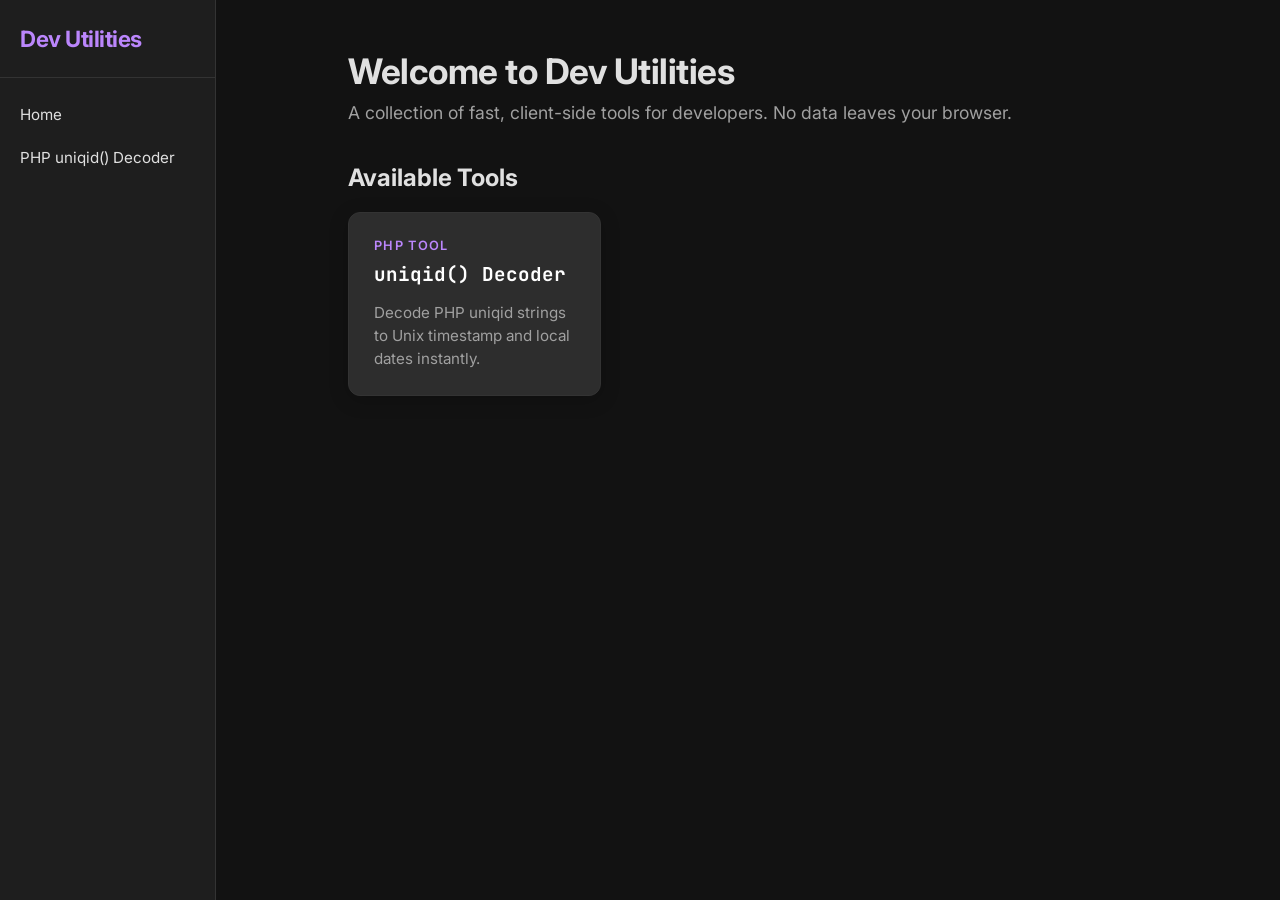
==== index.html @ 02f258e0 "first commit" ====
<!DOCTYPE html>
<html lang="en">

<head>
  <meta charset="UTF-8">
  <meta name="viewport" content="width=device-width, initial-scale=1.0">
  <title>Dev Utilities | Free Tools for Developers</title>
  <meta name="description"
    content="A collection of fast, client-side tools for developers. Convert, decode, and format data instantly.">
  <link rel="canonical" href="https://dev-utilities.top/">
  <meta property="og:type" content="website">
  <meta property="og:site_name" content="Dev Utilities">
  <meta property="og:title" content="Dev Utilities | Free Tools for Developers">
  <meta property="og:description" content="Fast, client-side developer tools to convert, decode, and format data instantly.">
  <meta property="og:url" content="https://dev-utilities.top/">
  <meta name="twitter:card" content="summary">
  <meta name="twitter:title" content="Dev Utilities | Free Tools for Developers">
  <meta name="twitter:description" content="Fast, client-side developer tools to convert, decode, and format data instantly.">
  <script type="application/ld+json">
    {
      "@context": "https://schema.org",
      "@type": "WebSite",
      "name": "Dev Utilities",
      "url": "https://dev-utilities.top/",
      "description": "A collection of fast, client-side tools for developers.",
      "potentialAction": {
        "@type": "SearchAction",
        "target": "https://dev-utilities.top/?q={search_term_string}",
        "query-input": "required name=search_term_string"
      }
    }
  </script>
  <link rel="stylesheet" href="css/style.css">
  <link href="https://fonts.googleapis.com/css2?family=Inter:wght@400;600;700&family=JetBrains+Mono&display=swap"
    rel="stylesheet">
</head>

<body>
  <div id="sidebar-container"></div>
  <div class="main-container">
    <main>
      <h1>Welcome to Dev Utilities</h1>
      <p class="subtitle">A collection of fast, client-side tools for developers. No data leaves your browser.</p>

      <h2 style="margin-bottom: 20px; margin-top: 40px;">Available Tools</h2>
      <div class="results-grid" style="grid-template-columns: repeat(auto-fill, minmax(250px, 1fr));">
        <a href="/uniqid-decoder/" style="text-decoration: none; color: inherit; display: block;">
          <div class="tool-container"
            style="margin-bottom: 0; padding: 25px; transition: transform 0.2s, border-color 0.2s; cursor: pointer; border: 1px solid var(--border);"
            onmouseover="this.style.borderColor='var(--accent)';" onmouseout="this.style.borderColor='var(--border)';">
            <div class="result-label" style="color: var(--accent);">PHP Tool</div>
            <div class="result-value" style="font-size: 1.2rem; margin-top: 5px;">uniqid() Decoder</div>
            <p style="font-size: 0.95rem; color: var(--text-muted); margin-top: 15px; line-height: 1.5;">Decode PHP
              uniqid
              strings to Unix timestamp and local dates instantly.</p>
          </div>
        </a>
        <!-- Future tools will go here -->
      </div>
    </main>
  </div>
  <script src="js/layout.js"></script>
</body>

</html>
---- css/style.css ----
:root {
  --bg-color: #121212;
  --sidebar-bg: #1e1e1e;
  --text-main: #e0e0e0;
  --text-muted: #a0a0a0;
  --accent: #bb86fc;
  --card-bg: #2d2d2d;
  --border: #333;
}

* {
  box-sizing: border-box;
  margin: 0;
  padding: 0;
}

body {
  font-family: 'Inter', system-ui, -apple-system, sans-serif;
  background: var(--bg-color);
  color: var(--text-main);
  display: flex;
  min-height: 100vh;
}

/* Sidebar */
#sidebar-container {
  width: 260px;
  background: var(--sidebar-bg);
  border-right: 1px solid var(--border);
  display: flex;
  flex-direction: column;
}

.sidebar-header {
  padding: 25px 20px;
  font-size: 1.4rem;
  font-weight: 700;
  color: var(--accent);
  border-bottom: 1px solid var(--border);
  letter-spacing: -0.5px;
}

.sidebar-nav {
  display: flex;
  flex-direction: column;
  padding: 15px 0;
}

.sidebar-nav a {
  padding: 12px 20px;
  text-decoration: none;
  color: var(--text-main);
  transition: background 0.2s, color 0.2s;
  font-size: 0.95rem;
}

.sidebar-nav a:hover,
.sidebar-nav a.active {
  background: rgba(187, 134, 252, 0.1);
  color: var(--accent);
  border-right: 3px solid var(--accent);
}

/* Main Content */
.main-container {
  width: 100%;
  display: flex;
  justify-content: center;
}

main {
  flex: 1;
  padding: 50px;
  overflow-y: auto;
  max-width: 900px;
}

h1 {
  margin-bottom: 10px;
  font-size: 2.2rem;
  letter-spacing: -0.5px;
}

.subtitle {
  color: var(--text-muted);
  margin-bottom: 40px;
  font-size: 1.1rem;
}

/* Tool UI */
.tool-container {
  background: var(--card-bg);
  padding: 30px;
  border-radius: 12px;
  margin-bottom: 40px;
  border: 1px solid var(--border);
  box-shadow: 0 4px 20px rgba(0, 0, 0, 0.2);
}

input[type="text"] {
  width: 100%;
  padding: 18px 20px;
  background: var(--bg-color);
  border: 1px solid var(--border);
  color: var(--text-main);
  border-radius: 8px;
  font-size: 1.1rem;
  font-family: 'JetBrains Mono', monospace;
  outline: none;
  margin-bottom: 25px;
  transition: border-color 0.2s;
}

input[type="text"]:focus {
  border-color: var(--accent);
}

.results-grid {
  display: grid;
  grid-template-columns: repeat(auto-fit, minmax(200px, 1fr));
  gap: 20px;
}

.result-card {
  background: var(--bg-color);
  padding: 20px;
  border-radius: 8px;
  border: 1px solid var(--border);
}

.result-label {
  font-size: 0.8rem;
  color: var(--text-muted);
  margin-bottom: 8px;
  text-transform: uppercase;
  letter-spacing: 0.1em;
  font-weight: 600;
}

.result-value {
  font-size: 1.1rem;
  font-family: 'JetBrains Mono', monospace;
  font-weight: 700;
  color: #fff;
  word-break: break-all;
}

.error {
  color: #cf6679;
  font-size: 0.95rem;
  margin-top: -15px;
  margin-bottom: 20px;
  display: none;
}

/* Ads & Content */
.ad-slot {
  background: rgba(255, 255, 255, 0.02);
  border: 1px dashed var(--border);
  padding: 30px;
  text-align: center;
  color: var(--text-muted);
  margin: 40px 0;
  border-radius: 8px;
  font-size: 0.9rem;
}

article {
  border-top: 1px solid var(--border);
  padding-top: 40px;
}

article h2 {
  margin-top: 30px;
  margin-bottom: 15px;
  font-size: 1.5rem;
  color: #fff;
}

article h3 {
  margin-top: 25px;
  margin-bottom: 10px;
  font-size: 1.2rem;
}

article p {
  line-height: 1.7;
  margin-bottom: 20px;
  color: var(--text-muted);
  font-size: 1.05rem;
}

article code {
  background: var(--sidebar-bg);
  padding: 2px 6px;
  border-radius: 4px;
  font-family: 'JetBrains Mono', monospace;
  font-size: 0.9em;
}

article pre {
  background: #0d0d0d;
  padding: 20px;
  border-radius: 8px;
  overflow-x: auto;
  border: 1px solid var(--border);
  margin-bottom: 20px;
}

article pre code {
  background: transparent;
  padding: 0;
}

/* Responsive */
@media (max-width: 768px) {
  body {
    flex-direction: column;
  }

  #sidebar-container {
    width: 100%;
    border-right: none;
    border-bottom: 1px solid var(--border);
  }

  main {
    padding: 25px;
  }

  .results-grid {
    grid-template-columns: 1fr;
  }
}
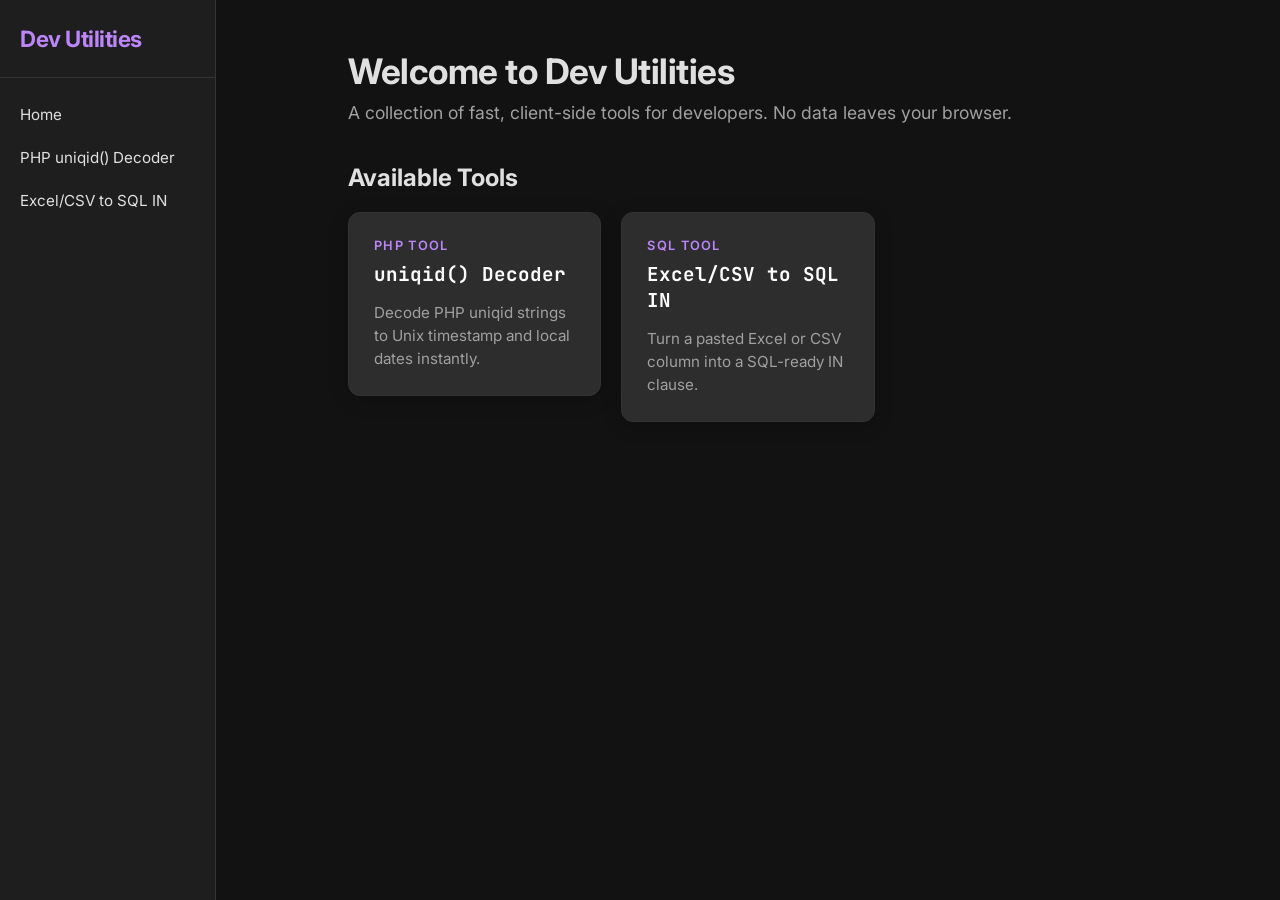
==== commit 0d4eac87: "Add Excel/CSV to SQL IN Generator tool and update README, layout, and sitemap" ====
--- a/index.html
+++ b/index.html
@@ -55,7 +55,15 @@
               strings to Unix timestamp and local dates instantly.</p>
           </div>
         </a>
-        <!-- Future tools will go here -->
+        <a href="/csv-to-sql-in/" style="text-decoration: none; color: inherit; display: block;">
+          <div class="tool-container"
+            style="margin-bottom: 0; padding: 25px; transition: transform 0.2s, border-color 0.2s; cursor: pointer; border: 1px solid var(--border);"
+            onmouseover="this.style.borderColor='var(--accent)';" onmouseout="this.style.borderColor='var(--border)';">
+            <div class="result-label" style="color: var(--accent);">SQL Tool</div>
+            <div class="result-value" style="font-size: 1.2rem; margin-top: 5px;">Excel/CSV to SQL IN</div>
+            <p style="font-size: 0.95rem; color: var(--text-muted); margin-top: 15px; line-height: 1.5;">Turn a pasted Excel or CSV column into a SQL-ready IN clause.</p>
+          </div>
+        </a>
       </div>
     </main>
   </div>
--- a/css/style.css
+++ b/css/style.css
@@ -115,6 +115,75 @@
   border-color: var(--accent);
 }
 
+textarea,
+select {
+  width: 100%;
+  padding: 14px 16px;
+  background: var(--bg-color);
+  border: 1px solid var(--border);
+  color: var(--text-main);
+  border-radius: 8px;
+  font: 0.95rem 'JetBrains Mono', monospace;
+  outline: none;
+}
+
+textarea {
+  display: block;
+  resize: vertical;
+  margin-bottom: 20px;
+}
+
+textarea:focus,
+select:focus {
+  border-color: var(--accent);
+}
+
+.field-label {
+  display: block;
+  margin-bottom: 8px;
+  color: var(--text-muted);
+  font-size: 0.85rem;
+  font-weight: 600;
+}
+
+.tool-options {
+  display: grid;
+  grid-template-columns: minmax(180px, 260px) 1fr;
+  column-gap: 16px;
+  align-items: end;
+  margin-bottom: 20px;
+}
+
+.tool-options .field-label {
+  grid-column: 1;
+}
+
+.tool-options select {
+  grid-column: 1;
+}
+
+.value-count {
+  grid-column: 2;
+  grid-row: 2;
+  color: var(--text-muted);
+  font-size: 0.9rem;
+}
+
+button {
+  padding: 12px 18px;
+  background: var(--accent);
+  border: 0;
+  border-radius: 6px;
+  color: #121212;
+  cursor: pointer;
+  font: 600 0.9rem 'Inter', sans-serif;
+}
+
+button:disabled {
+  cursor: not-allowed;
+  opacity: 0.5;
+}
+
 .results-grid {
   display: grid;
   grid-template-columns: repeat(auto-fit, minmax(200px, 1fr));
@@ -231,4 +300,19 @@
   .results-grid {
     grid-template-columns: 1fr;
   }
+
+  .tool-options {
+    grid-template-columns: 1fr;
+  }
+
+  .tool-options .field-label,
+  .tool-options select,
+  .value-count {
+    grid-column: 1;
+  }
+
+  .value-count {
+    grid-row: auto;
+    margin-top: 10px;
+  }
 }
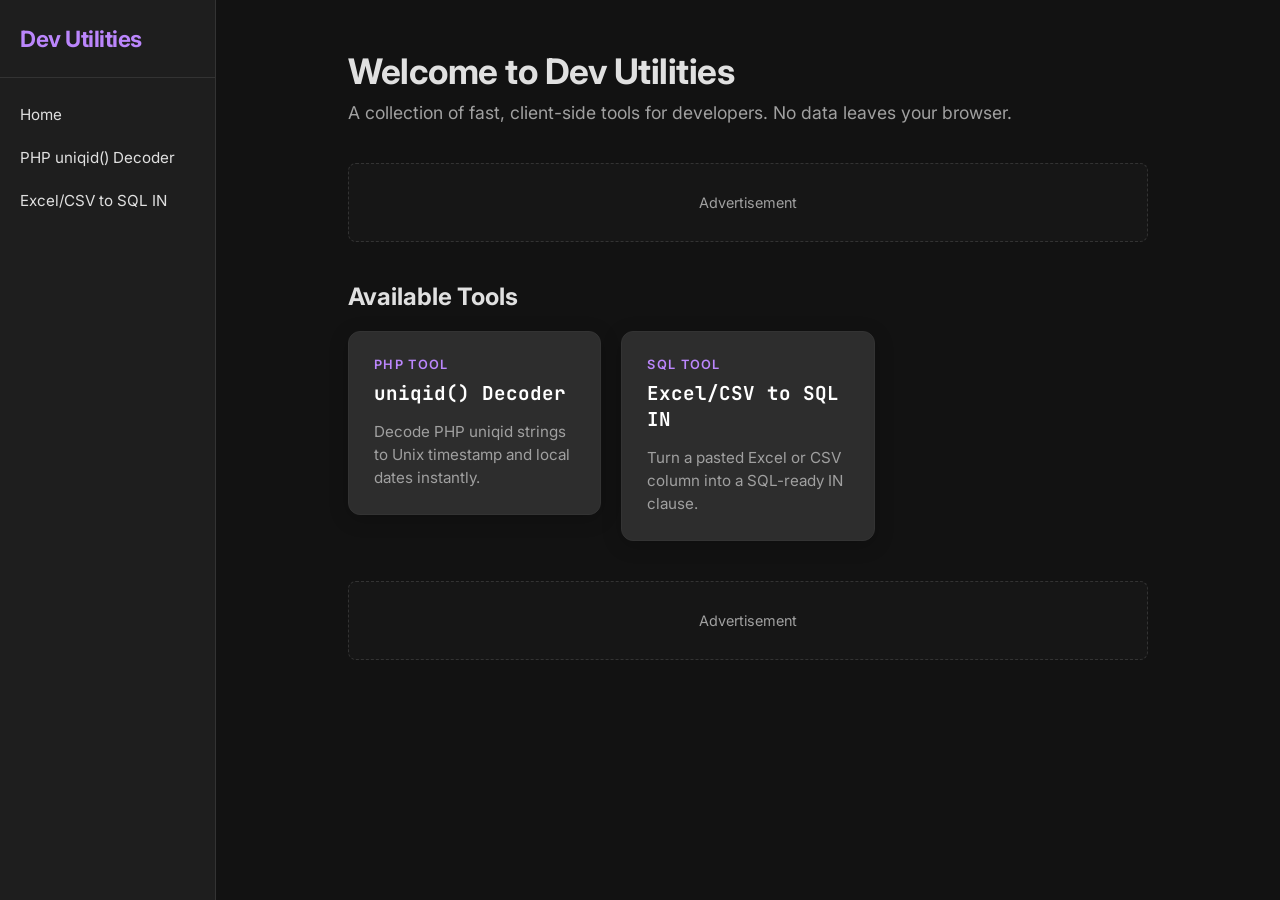
==== commit 7d2ed8c8: "Add advertisement placeholders and enhance content in index and uniqid decoder pages" ====
--- a/index.html
+++ b/index.html
@@ -11,11 +11,13 @@
   <meta property="og:type" content="website">
   <meta property="og:site_name" content="Dev Utilities">
   <meta property="og:title" content="Dev Utilities | Free Tools for Developers">
-  <meta property="og:description" content="Fast, client-side developer tools to convert, decode, and format data instantly.">
+  <meta property="og:description"
+    content="Fast, client-side developer tools to convert, decode, and format data instantly.">
   <meta property="og:url" content="https://dev-utilities.top/">
   <meta name="twitter:card" content="summary">
   <meta name="twitter:title" content="Dev Utilities | Free Tools for Developers">
-  <meta name="twitter:description" content="Fast, client-side developer tools to convert, decode, and format data instantly.">
+  <meta name="twitter:description"
+    content="Fast, client-side developer tools to convert, decode, and format data instantly.">
   <script type="application/ld+json">
     {
       "@context": "https://schema.org",
@@ -33,6 +35,8 @@
   <link rel="stylesheet" href="css/style.css">
   <link href="https://fonts.googleapis.com/css2?family=Inter:wght@400;600;700&family=JetBrains+Mono&display=swap"
     rel="stylesheet">
+  <script async src="https://pagead2.googlesyndication.com/pagead/js/adsbygoogle.js?client=ca-pub-4327628330003063"
+    crossorigin="anonymous"></script>
 </head>
 
 <body>
@@ -41,6 +45,10 @@
     <main>
       <h1>Welcome to Dev Utilities</h1>
       <p class="subtitle">A collection of fast, client-side tools for developers. No data leaves your browser.</p>
+
+      <div class="ad-slot" id="ad-placeholder-2">
+        <span>Advertisement</span>
+      </div>
 
       <h2 style="margin-bottom: 20px; margin-top: 40px;">Available Tools</h2>
       <div class="results-grid" style="grid-template-columns: repeat(auto-fill, minmax(250px, 1fr));">
@@ -61,9 +69,13 @@
             onmouseover="this.style.borderColor='var(--accent)';" onmouseout="this.style.borderColor='var(--border)';">
             <div class="result-label" style="color: var(--accent);">SQL Tool</div>
             <div class="result-value" style="font-size: 1.2rem; margin-top: 5px;">Excel/CSV to SQL IN</div>
-            <p style="font-size: 0.95rem; color: var(--text-muted); margin-top: 15px; line-height: 1.5;">Turn a pasted Excel or CSV column into a SQL-ready IN clause.</p>
+            <p style="font-size: 0.95rem; color: var(--text-muted); margin-top: 15px; line-height: 1.5;">Turn a pasted
+              Excel or CSV column into a SQL-ready IN clause.</p>
           </div>
         </a>
+      </div>
+      <div class="ad-slot" id="ad-placeholder-2">
+        <span>Advertisement</span>
       </div>
     </main>
   </div>
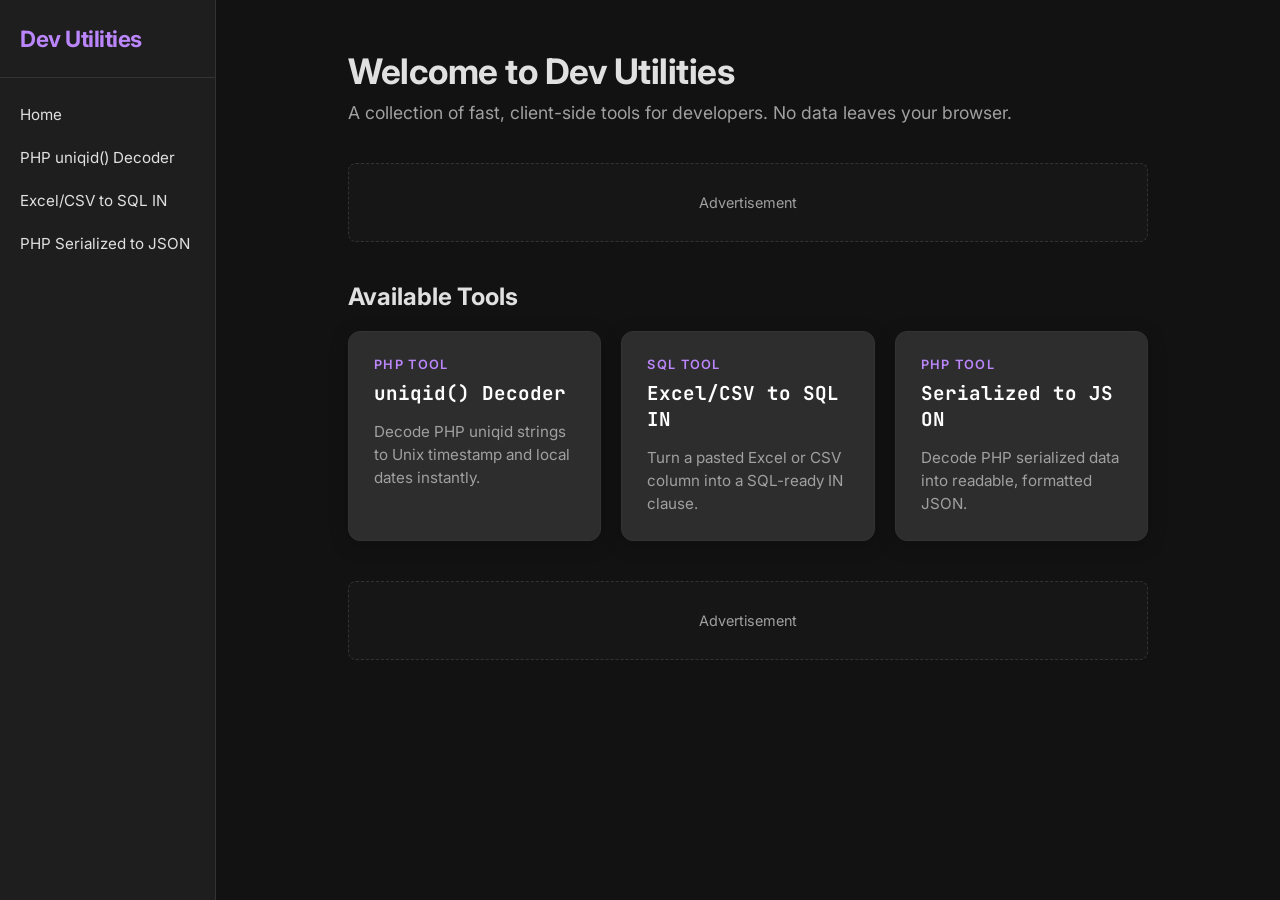
==== commit 5a22df25: "Add PHP Serialized to JSON Converter tool and update related files" ====
--- a/index.html
+++ b/index.html
@@ -73,6 +73,15 @@
               Excel or CSV column into a SQL-ready IN clause.</p>
           </div>
         </a>
+        <a href="/php-serialized-to-json/" style="text-decoration: none; color: inherit; display: block;">
+          <div class="tool-container"
+            style="margin-bottom: 0; padding: 25px; transition: transform 0.2s, border-color 0.2s; cursor: pointer; border: 1px solid var(--border);"
+            onmouseover="this.style.borderColor='var(--accent)';" onmouseout="this.style.borderColor='var(--border)';">
+            <div class="result-label" style="color: var(--accent);">PHP Tool</div>
+            <div class="result-value" style="font-size: 1.2rem; margin-top: 5px;">Serialized to JSON</div>
+            <p style="font-size: 0.95rem; color: var(--text-muted); margin-top: 15px; line-height: 1.5;">Decode PHP serialized data into readable, formatted JSON.</p>
+          </div>
+        </a>
       </div>
       <div class="ad-slot" id="ad-placeholder-2">
         <span>Advertisement</span>
--- a/css/style.css
+++ b/css/style.css
@@ -150,7 +150,7 @@
   display: grid;
   grid-template-columns: minmax(180px, 260px) 1fr;
   column-gap: 16px;
-  align-items: end;
+  align-items: center;
   margin-bottom: 20px;
 }
 
@@ -190,6 +190,14 @@
   gap: 20px;
 }
 
+.results-grid > a {
+  display: flex !important;
+}
+
+.results-grid > a > .tool-container {
+  flex: 1;
+}
+
 .result-card {
   background: var(--bg-color);
   padding: 20px;
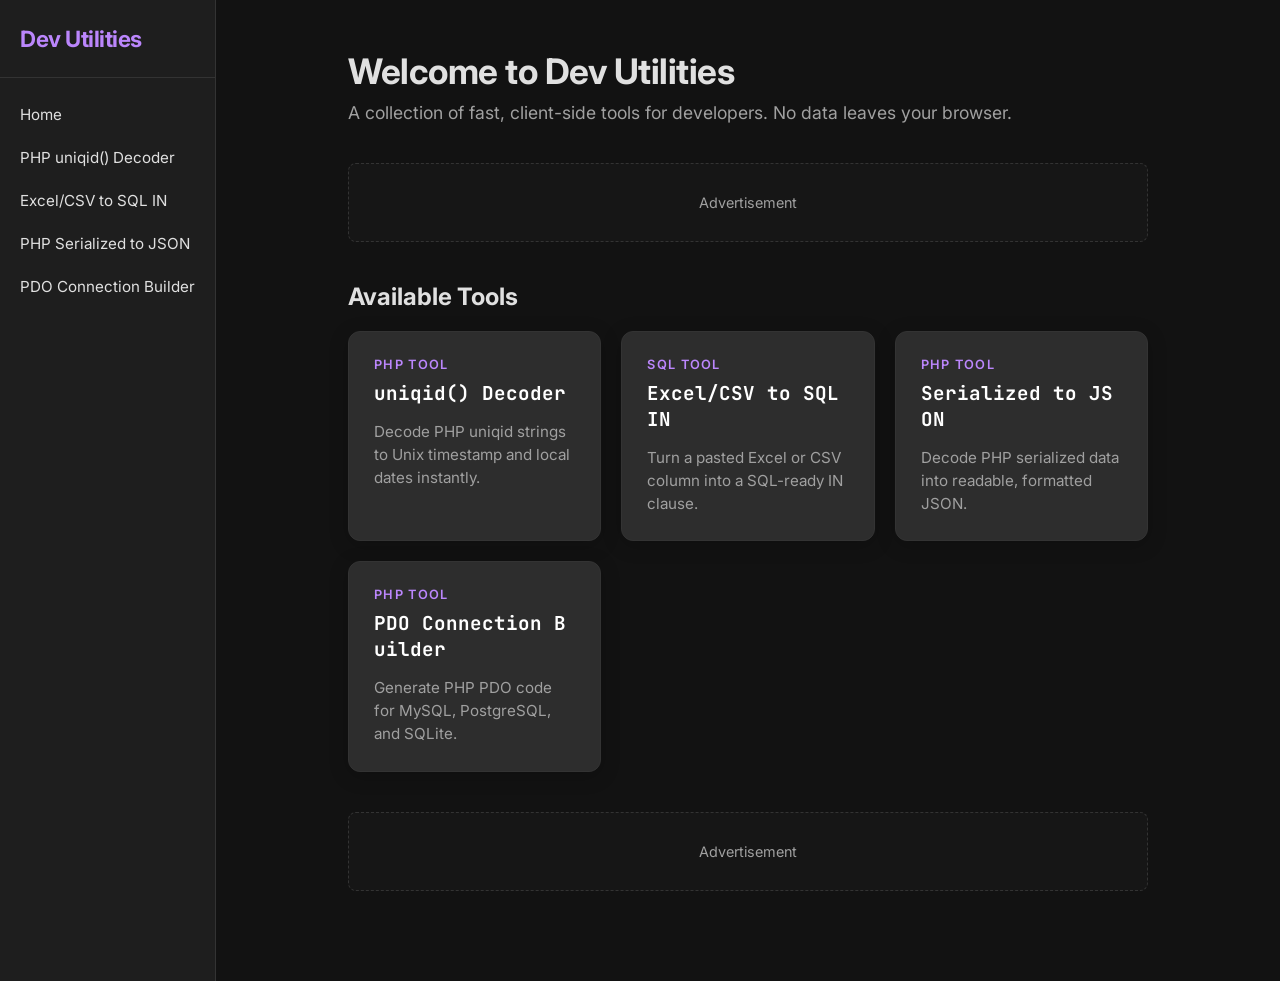
==== commit f3c92b72: "Add PDO Connection String Builder tool and update related files" ====
--- a/index.html
+++ b/index.html
@@ -82,6 +82,15 @@
             <p style="font-size: 0.95rem; color: var(--text-muted); margin-top: 15px; line-height: 1.5;">Decode PHP serialized data into readable, formatted JSON.</p>
           </div>
         </a>
+        <a href="/pdo-connection-string-builder/" style="text-decoration: none; color: inherit; display: block;">
+          <div class="tool-container"
+            style="margin-bottom: 0; padding: 25px; transition: transform 0.2s, border-color 0.2s; cursor: pointer; border: 1px solid var(--border);"
+            onmouseover="this.style.borderColor='var(--accent)';" onmouseout="this.style.borderColor='var(--border)';">
+            <div class="result-label" style="color: var(--accent);">PHP Tool</div>
+            <div class="result-value" style="font-size: 1.2rem; margin-top: 5px;">PDO Connection Builder</div>
+            <p style="font-size: 0.95rem; color: var(--text-muted); margin-top: 15px; line-height: 1.5;">Generate PHP PDO code for MySQL, PostgreSQL, and SQLite.</p>
+          </div>
+        </a>
       </div>
       <div class="ad-slot" id="ad-placeholder-2">
         <span>Advertisement</span>
--- a/css/style.css
+++ b/css/style.css
@@ -138,6 +138,28 @@
   border-color: var(--accent);
 }
 
+.form-grid {
+  display: grid;
+  grid-template-columns: repeat(2, minmax(0, 1fr));
+  gap: 18px;
+  margin-bottom: 20px;
+}
+
+.form-grid input {
+  width: 100%;
+  padding: 14px 16px;
+  background: var(--bg-color);
+  border: 1px solid var(--border);
+  border-radius: 8px;
+  color: var(--text-main);
+  font: 0.95rem 'JetBrains Mono', monospace;
+  outline: none;
+}
+
+.form-grid input:focus {
+  border-color: var(--accent);
+}
+
 .field-label {
   display: block;
   margin-bottom: 8px;
@@ -313,6 +335,10 @@
     grid-template-columns: 1fr;
   }
 
+  .form-grid {
+    grid-template-columns: 1fr;
+  }
+
   .tool-options .field-label,
   .tool-options select,
   .value-count {
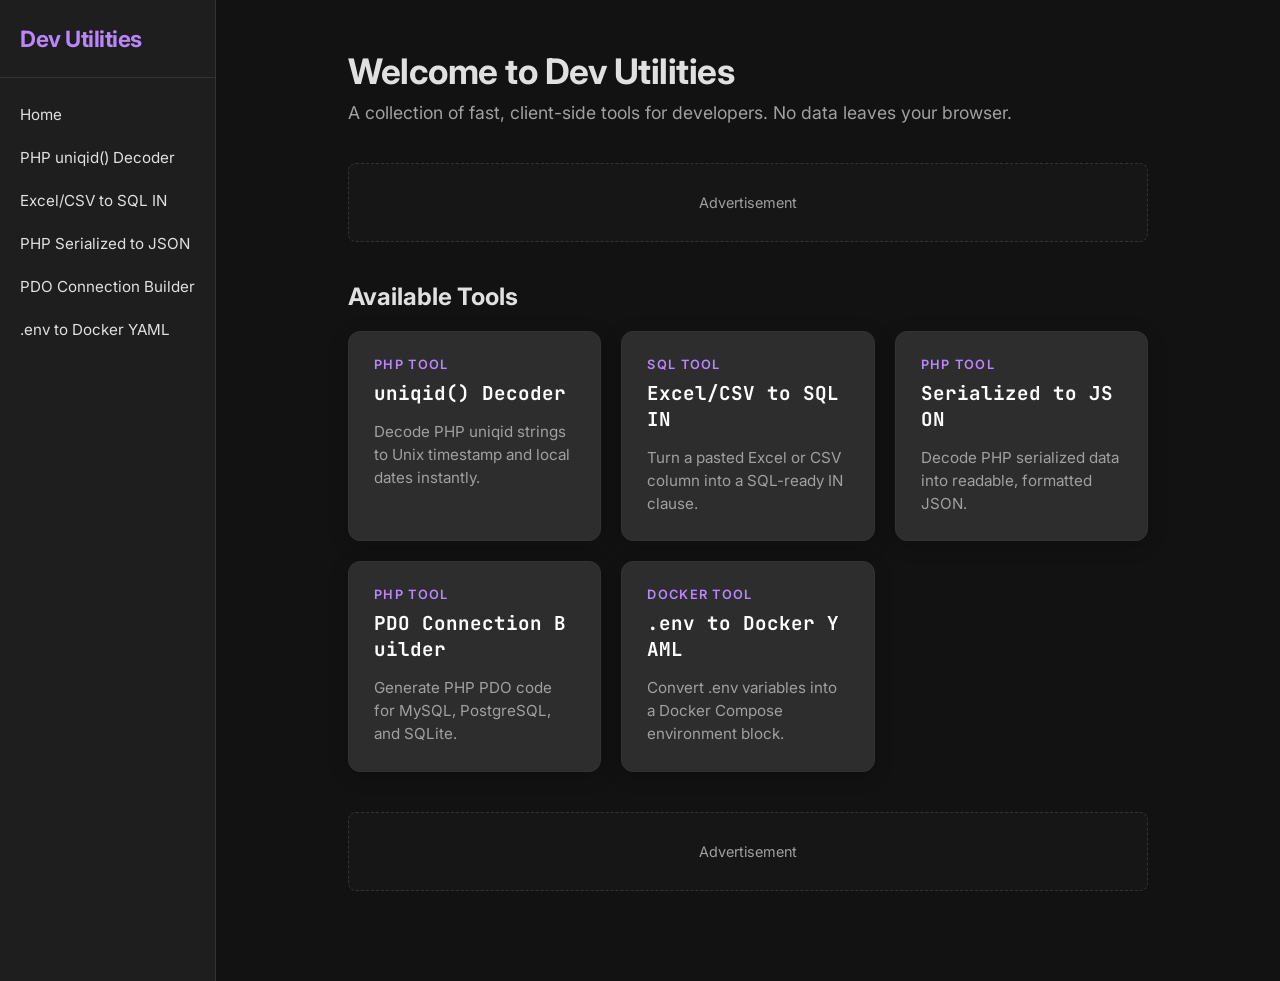
==== commit ce8698a5: "Add .env to Docker Environment YAML Converter tool and update related files" ====
--- a/index.html
+++ b/index.html
@@ -91,6 +91,15 @@
             <p style="font-size: 0.95rem; color: var(--text-muted); margin-top: 15px; line-height: 1.5;">Generate PHP PDO code for MySQL, PostgreSQL, and SQLite.</p>
           </div>
         </a>
+        <a href="/env-to-docker-environment/" style="text-decoration: none; color: inherit; display: block;">
+          <div class="tool-container"
+            style="margin-bottom: 0; padding: 25px; transition: transform 0.2s, border-color 0.2s; cursor: pointer; border: 1px solid var(--border);"
+            onmouseover="this.style.borderColor='var(--accent)';" onmouseout="this.style.borderColor='var(--border)';">
+            <div class="result-label" style="color: var(--accent);">Docker Tool</div>
+            <div class="result-value" style="font-size: 1.2rem; margin-top: 5px;">.env to Docker YAML</div>
+            <p style="font-size: 0.95rem; color: var(--text-muted); margin-top: 15px; line-height: 1.5;">Convert .env variables into a Docker Compose environment block.</p>
+          </div>
+        </a>
       </div>
       <div class="ad-slot" id="ad-placeholder-2">
         <span>Advertisement</span>
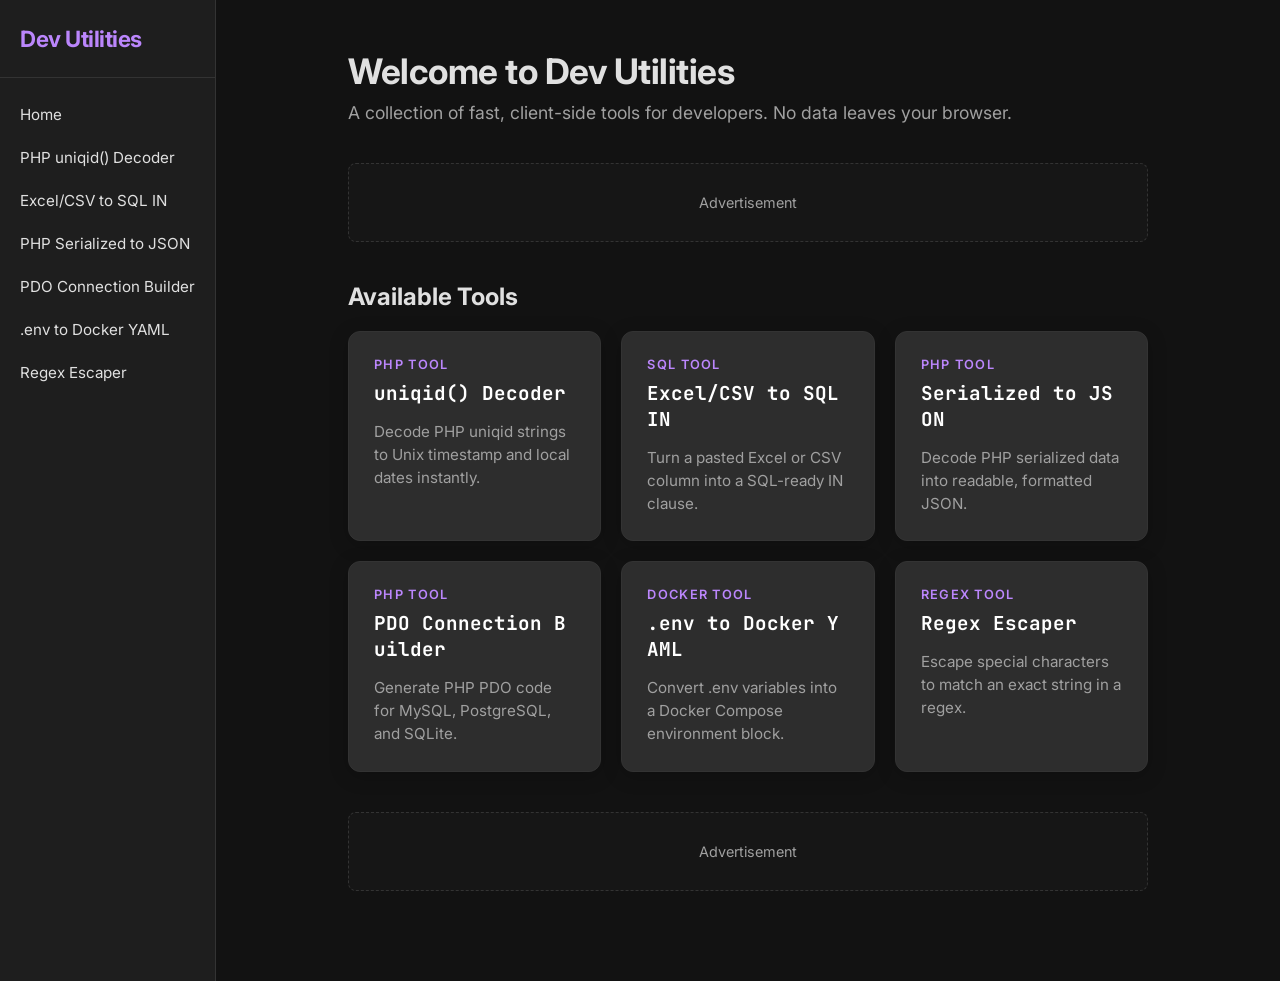
==== commit 1afd48ff: "Add Regex Escaper tool and update related files" ====
--- a/index.html
+++ b/index.html
@@ -100,6 +100,15 @@
             <p style="font-size: 0.95rem; color: var(--text-muted); margin-top: 15px; line-height: 1.5;">Convert .env variables into a Docker Compose environment block.</p>
           </div>
         </a>
+        <a href="/regex-escaper/" style="text-decoration: none; color: inherit; display: block;">
+          <div class="tool-container"
+            style="margin-bottom: 0; padding: 25px; transition: transform 0.2s, border-color 0.2s; cursor: pointer; border: 1px solid var(--border);"
+            onmouseover="this.style.borderColor='var(--accent)';" onmouseout="this.style.borderColor='var(--border)';">
+            <div class="result-label" style="color: var(--accent);">Regex Tool</div>
+            <div class="result-value" style="font-size: 1.2rem; margin-top: 5px;">Regex Escaper</div>
+            <p style="font-size: 0.95rem; color: var(--text-muted); margin-top: 15px; line-height: 1.5;">Escape special characters to match an exact string in a regex.</p>
+          </div>
+        </a>
       </div>
       <div class="ad-slot" id="ad-placeholder-2">
         <span>Advertisement</span>
